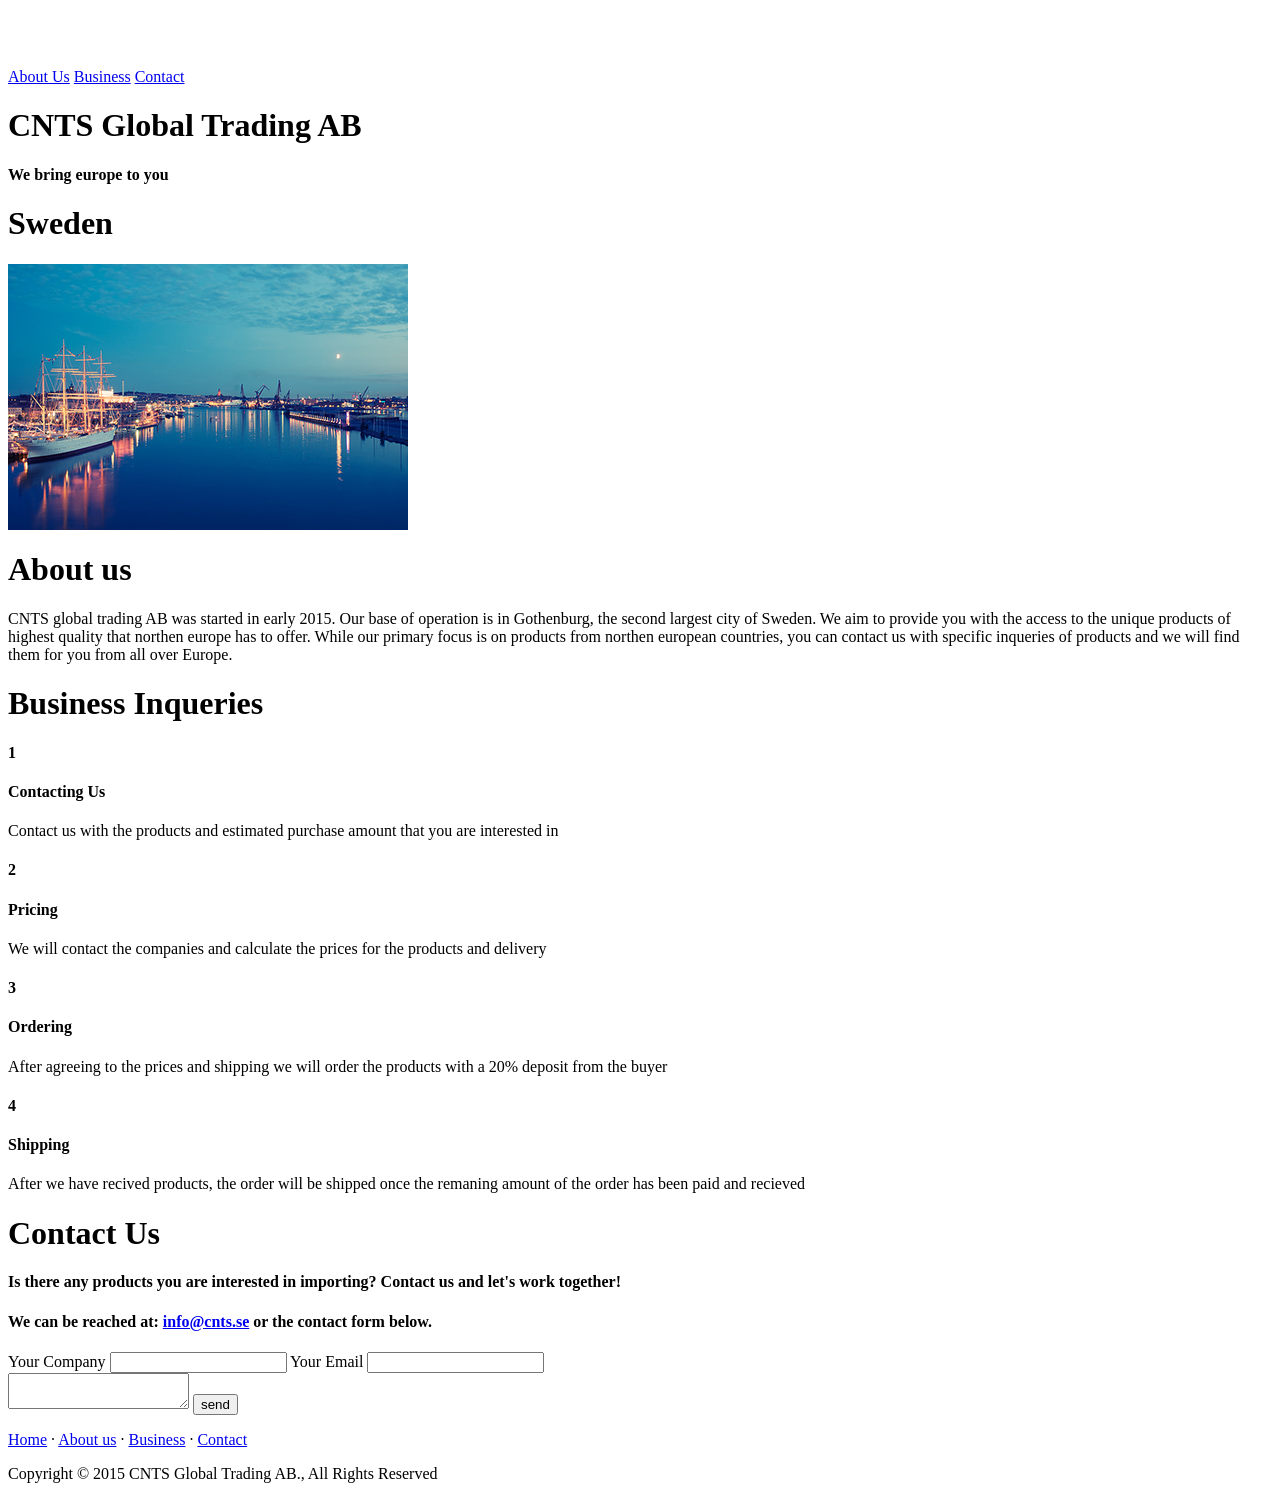
==== index.html @ ad2cd004 "Clean up removing unused files" ====
<html>
<head>
	<title>CNTS Global Trading AB</title>
	<meta charset="utf-8" />
        <link rel="stylesheet" href="css/style.css" />
        <link rel="shortcut icon" href="">
        <link href='http://fonts.googleapis.com/css?family=Open+Sans' rel='stylesheet' type='text/css'>
</head>
<body>

		<header class="header">
			<div class="logo">
				<img src="images/logo.png" alt="logo" width="auto" height="60px"/>
				
			</div>
			<div class="header-limiter">

				<nav>
					<a href="#aboutus">About Us</a>
					<a href="#business">Business</a>
					<a href="#contact">Contact</a>
				</nav>
			</div>
		</header>

		<div class="home">

		   <h1>CNTS Global Trading AB</h1>
		   <h4>We bring europe to you</h4>
		
		</div>



		<div class="aboutus">
  <div class="container">
    <div class="col two">
    	<h1>Sweden</h1>
    	<img src="images/mini.png" alt="gbg" width="auto" height="auto" id="home" />
      
    </div>
    <div class="col two">
      <h1><a name="aboutus">About us</a></h1>
			<p>CNTS global trading AB was started in early 2015. Our base of operation is in Gothenburg, the second largest city of Sweden. We aim to provide you with the access to the unique products of highest quality that northen europe has to offer. While our primary focus is on products from northen european countries, you can contact us with specific inqueries of products and we will find them for you from all over Europe.</p>
    </div>
    <div class="group"></div>
  </div>
</div>






		<div class="Business">
			<h1><a name="business">Business Inqueries</a></h1>
  <div class="container">
    <div class="col four">
      <h4 class="icon">1</h4>
      <h4 class="service">Contacting Us</h4>
      <p>Contact us with the products and estimated purchase amount that you are interested in</p>
    </div>
    <div class="col four">
      <h4 class="icon">2</h4>
      <h4 class="service">Pricing</h4>
      <p>We will contact the companies and calculate the prices for the products and delivery</p>
    </div>
    <div class="responsivegroup"></div>
    <div class="col four">
      <h4 class="icon">3</h4>
      <h4 class="service">Ordering</h4>
      <p>After agreeing to the prices and shipping we will order the products with a 20% deposit from the buyer</p>
    </div>
    <div class="col four">
      <h4 class="icon">4</h4>
      <h4 class="service">Shipping</h4>
      <p>After we have recived products, the order will be shipped once the remaning amount of the order has been paid and recieved</p>
    </div>
    <div class="group"></div>
  </div>
</div>



    
    

	<div class="contactus">
		<div class="container">
		
		<h1><a name="contact">Contact Us</a></h1>
		<h4>Is there any products you are interested in importing? Contact us and let's work together!</h4>
		<h4>We can be reached at: <a href="mailto:info@cnts.se">info@cnts.se</a> or the contact form below.</h4>


		<div class="formcenter">

			<form>

				<div class="contactinfo">
					<label><span>Your Company</span>
					<input type="text" name="company"/></label>
	
					<label><span>Your Email</span>
					<input type="text" name="email" id="email" /></label>
			</div>


				<textarea name="form" id="form"></textarea>

				<input type="submit" value="send"/>
			
		</form>

		</div>
	
		</div>
	</div>

	<footer class="footer-basic-centered">

			<p class="footer-links">
				<a href="#top">Home</a>
				·
				<a href="#aboutus">About us</a>
				·
				<a href="#business">Business</a>
				·
				<a href="#contact">Contact</a>
			</p>

			<p class="footer-company-name"> Copyright &copy; 2015 CNTS Global Trading AB., All Rights Reserved</p>

		</footer>	

</body>
</html>
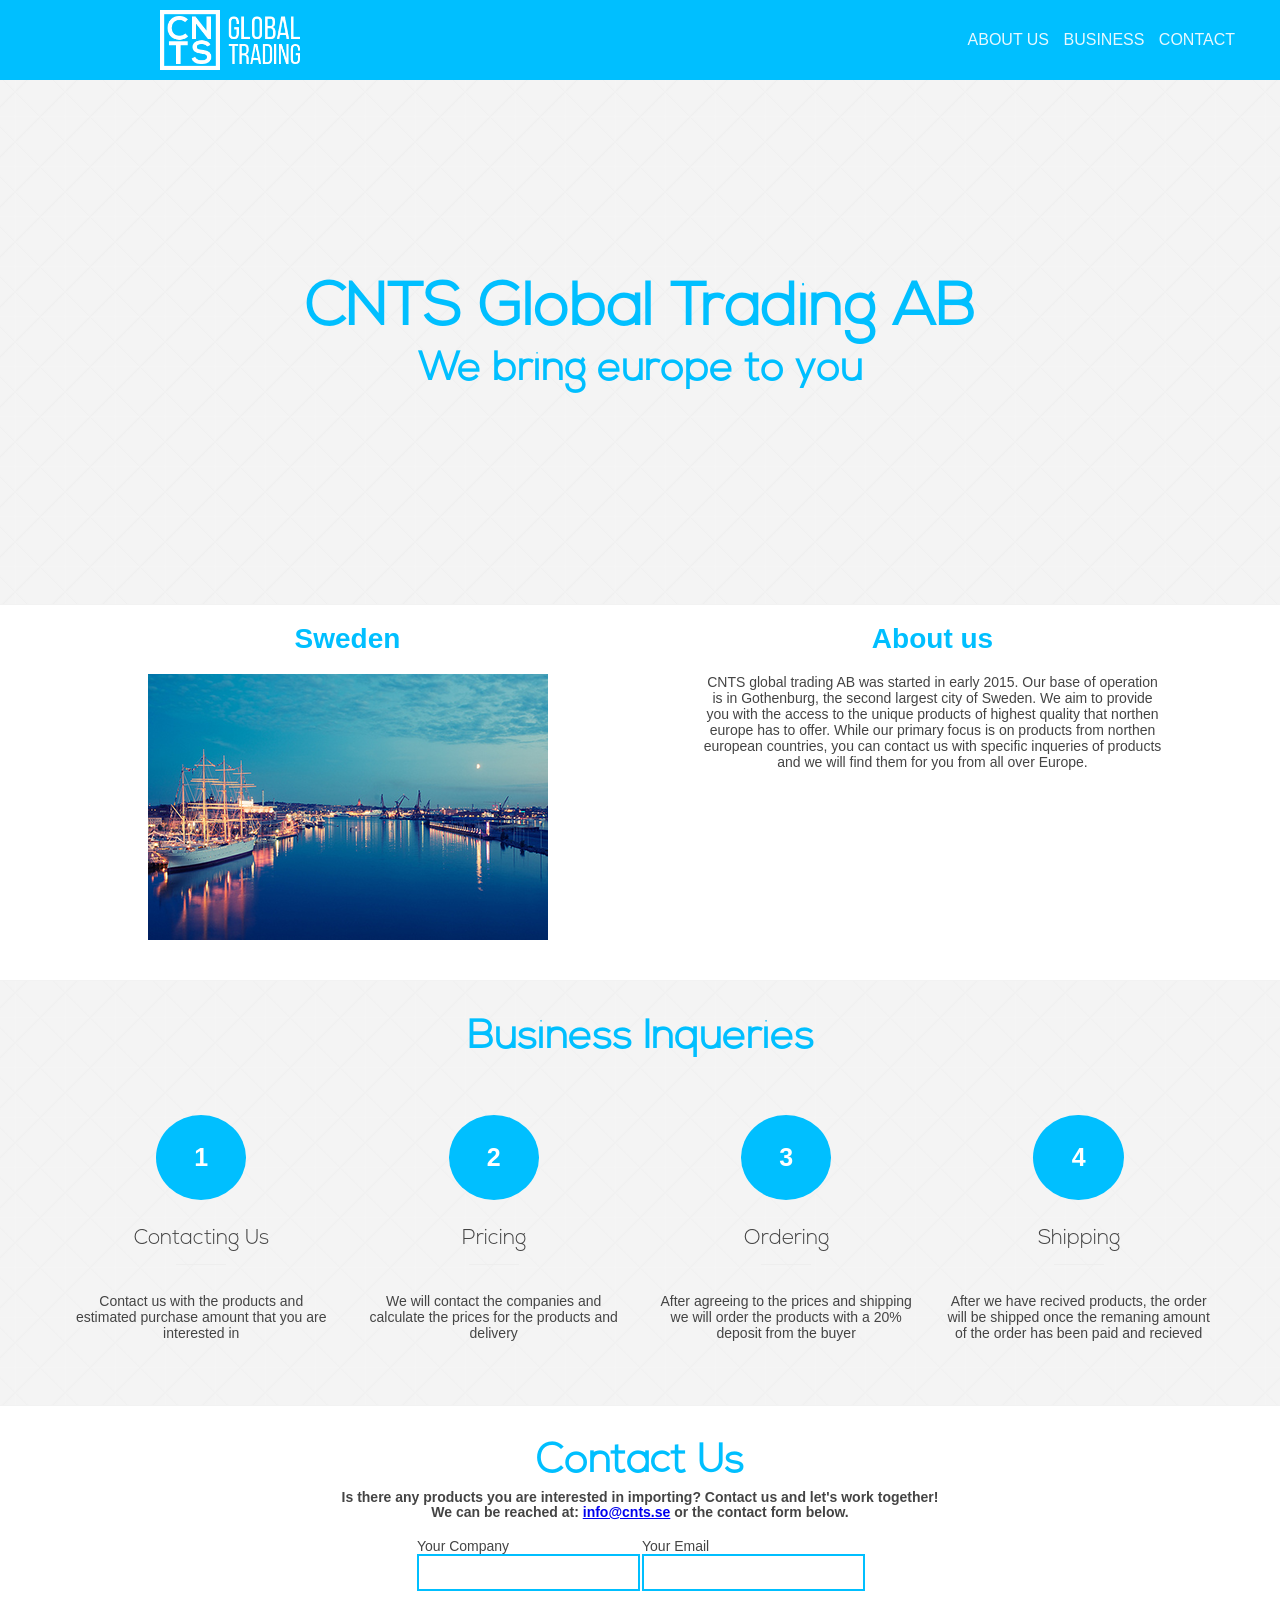
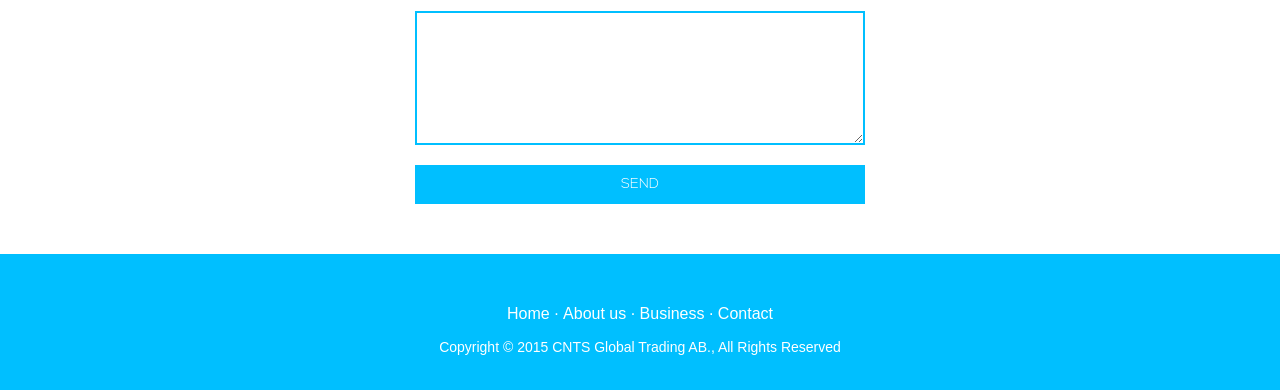
==== commit fae2e867: "ico website icon" ====
--- a/index.html
+++ b/index.html
@@ -2,8 +2,8 @@
 <head>
 	<title>CNTS Global Trading AB</title>
 	<meta charset="utf-8" />
-        <link rel="stylesheet" href="css/style.css" />
-        <link rel="shortcut icon" href="">
+        <link rel="stylesheet" href="/css/style.css" />
+        <link rel="shortcut icon" href="images/CNTSicon.ico">
         <link href='http://fonts.googleapis.com/css?family=Open+Sans' rel='stylesheet' type='text/css'>
 </head>
 <body>
--- a/css/style.css
+++ b/css/style.css
@@ -0,0 +1,481 @@
+@font-face {
+    font-family: "Nexa";
+    src: url("../font/NexaLight.otf") format('opentype');
+
+}
+
+
+body {
+    margin:0;
+    padding:0;
+    height: 100%;
+}
+
+
+.header {
+    background-color: #00BFFF;
+    box-shadow: 1px 2px 2px rgba(0, 0, 0, 0.15);
+    padding: 20px 40px;
+    height: 80px;
+    box-sizing: border-box;
+}
+
+.header .header-limiter {
+    max-width: 1200px;
+    text-align: center;
+    margin: 0 auto;
+}
+
+/* Logo */
+
+.logo img {
+    
+    float: left;
+    margin: -10px 0px -100px 120px;
+
+}
+
+
+
+.header .header-limiter a {
+    color: #ffffff;
+    text-decoration: none;
+}
+
+.header .header-limiter nav{
+    /*font:16px Arial, Helvetica, sans-serif;*/
+    font-family: 'Open Sans', sans-serif;
+    text-transform: uppercase;
+    line-height: 40px;
+    float: right;
+}
+
+.header .header-limiter nav a{
+    display: inline-block;
+    padding: 0 5px;
+    text-decoration:none;
+    color: #ffffff;
+    font-size: 16px;
+    opacity: 0.9;
+}
+
+.header .header-limiter nav a:hover{
+    opacity: 1;
+}
+
+.header .header-limiter nav a.selected {
+    color: #608bd2;
+    pointer-events: none;
+    opacity: 1;
+}
+
+
+@media all and (max-width: 600px) {
+
+    .header {
+        padding: 28px 0;
+        height: 120px;
+    }
+
+
+    .header .header-limiter nav {
+        line-height: 1;
+        margin-top: 60px;
+        margin-right: -10px;
+        float:none;
+    }
+
+    .header .header-limiter nav a {
+        font-size: 13px;
+    }
+}
+
+
+.home {
+    font-family: "Nexa";
+    src: url("../font/NexaLight.otf");
+    background-image: url("../images/agsquare.png");
+    background-position: center;
+    padding: 160px 0 160px 0;
+    text-align: center;
+     color: #00BFFF;
+     border-bottom: solid 1px;
+     border-bottom-color: #F2F2F2;
+}
+
+.home h1 {
+    font-size: 60px;
+}
+
+.home h4 {
+    margin-top: -30px;
+    font-size: 40px;
+}
+
+.aboutus {
+    margin-bottom: 40px;
+
+}
+
+.aboutus h1{
+    color: #00BFFF;
+}
+
+
+.aboutus img {
+display: block;
+    margin-left: auto;
+    margin-right: auto;
+}
+
+.business {
+  width: 100%;
+  background-image: url("../images/agsquare.png");
+    background-position: center;
+     border-bottom: solid 1px;
+     border-bottom-color: #F2F2F2;
+     border-top: solid 1px;
+     border-top-color: #F2F2F2;
+}
+
+.container {
+  position: relative;
+  width: 1170px;
+  margin: 0 auto;
+  color: #444;
+  font-size: 14px;
+  font-weight: 300;
+  font-family: Roboto, 'Open Sans', Arial, sans-serif;
+  overflow: hidden;
+}
+
+.business .container {
+  padding: 30px 0 50px 0;
+}
+
+.business h1 {
+    padding-top: 10px;
+    font-family: "Nexa";
+    color: #00BFFF;
+    font-size: 40px;
+    text-align: center;
+
+}
+
+.business h4 {
+
+    font-size: 25px;
+}
+
+
+.contactus {
+   width: 100%;
+}
+
+.contactus h1 {
+    padding-top: 10px;
+    font-family: "Nexa";
+    color: #00BFFF;
+    font-size: 40px;
+    text-align: center;
+}
+
+
+.contactus h4 {
+    margin-top: -20px;
+    text-align: center;
+
+
+}
+
+
+
+form {
+    max-width: 450px;
+    margin: 0 auto 50px 0px;
+    margin-left:auto;
+    margin-right:auto;
+}
+
+
+form [type="submit"] {
+    margin-top: 20px;
+    background: #00BFFF;
+    color: white;
+    font-size: 14px;
+    text-transform: uppercase;
+
+    
+}
+
+textarea {
+    height: 10em;
+}
+
+input, textarea {
+
+    font-family: "Nexa";
+
+    border: 2px solid;
+    width: 100%;
+    border-color: #00BFFF;
+    box-sizing: border-box;
+    padding: 10px;
+
+    input:focus{
+        outline: none;
+       
+    }
+
+} 
+
+form .contactinfo label{
+
+    width: 50%;
+    float: left;
+    box-sizing: border-box;
+
+    label:nth-child(1){
+        padding-right:5px;
+    }
+
+    label:nth-child(2){
+        padding-left:5px;
+    }
+        
+}
+
+
+label {
+    padding-left: 2px;
+    display: block;
+    margin-bottom: 20px;
+
+}
+
+span {
+    display: block;
+}
+
+
+.col .service {
+  font-size: 21px;
+  font-weight: 300;
+  font-family: "Nexa";
+}
+
+.col .service:after {
+  content: "";
+  width: 50px;
+  position: relative;
+  border-bottom: 1px solid #eee;
+  display: block;
+  text-align: center;
+  margin: auto;
+  margin-top: 15px;
+}
+
+
+.col.four {
+  width: 23%;
+  margin: 0 1%;
+}
+
+.responsivegroup {
+  display: none;
+}
+
+.icon {
+
+  background: #00BFFF;
+  color: white;
+  border-radius: 50%;
+  height: 85px;
+  width: 85px;
+  line-height: 85px;
+  text-align: center;
+  margin: 0 auto;
+  transition: background 0.25s linear, color 0.25s linear;
+
+}
+
+.col {
+  float: left;
+  padding: 0;
+  margin: 0;
+  position: relative;
+}
+
+.col.four {
+  width: 23%;
+  margin: 0 1%;
+}
+
+.col.two {
+  width: 40%;
+  margin: 0 2.5%;
+  padding: 0 2.5%;
+}
+
+.col.extrapad {
+  padding-top: 20px;
+  padding-bottom: 20px;
+}
+
+
+.col .service:after {
+  content: "";
+  width: 50px;
+  position: relative;
+  border-bottom: 1px solid #eee;
+  display: block;
+  text-align: center;
+  margin: auto;
+  margin-top: 15px;
+}
+
+.col .feature {
+  font-size: 19px;
+}
+
+
+.responsivegroup {
+  display: none;
+}
+
+.col p,
+.col h1, .col h2, .col h4 {
+  padding: 0 1%;
+  text-align: center;
+}
+
+.group.margin {
+  margin-bottom: 20px;
+}
+
+
+h2 {
+  font-family: 'Roboto Slab', sans-serif;
+  text-align: center;
+  font-weight: 400;
+  font-size: 18px;
+}
+
+
+.group:after {
+  content: "";
+  display: table;
+  clear: both;
+}
+
+@media all and (max-width: 768px) {
+  .container {
+    width: 95%;
+  }
+  .col.four {
+    width: 48%;
+    margin: 1%;
+  }
+ 
+  .responsivegroup {
+    display: block;
+  }
+  .responsivegroup:after {
+    content: "";
+    display: table;
+    clear: both;
+  }
+}
+
+@media all and (min-width: 768px) {
+  .container {
+    width: 750px;
+  }
+}
+
+@media all and (min-width: 992px) {
+  .container {
+    width: 970px;
+  }
+}
+
+@media all and (min-width: 1200px) {
+  .container {
+    width: 1170px;
+  }
+}
+
+@media all and (max-width:450px) {
+  .col.four, .col.two {
+    display: block;
+    width: 95%;
+    padding: 0;
+    margin: 0 auto;
+    float: none;
+  }
+  .col.extrapad {
+    padding: 1%;
+    margin-bottom: 10px;
+  }
+  .group {
+    display: none;
+  }
+}
+
+.footer-basic-centered{
+    background-color:  #00BFFF;
+    box-shadow: 0 1px 1px 0 rgba(0, 0, 0, 0.12);
+    box-sizing: border-box;
+    width: 100%;
+    text-align: center;
+    font-family: Roboto, 'Open Sans', Arial, sans-serif;
+
+    padding: 45px;
+    margin-top: 80px;
+}
+
+
+.footer-basic-centered .footer-company-name{
+    color:  #ffffff;
+    font-size: 14px;
+    margin: 0;
+}
+
+.footer-basic-centered {
+    list-style: none;
+    color:  #ffffff;
+    padding: 35px 0 35px;
+    margin: 0;
+}
+
+.footer-basic-centered a{
+    display:inline-block;
+    text-decoration: none;
+    color: inherit;
+}
+
+
+/* If you don't want the footer to be responsive, remove these media queries */
+
+@media (max-width: 600px) {
+
+    .footer-basic-centered{
+        padding: 35px;
+    }
+
+
+    .footer-basic-centered .footer-company-name{
+        font-size: 12px;
+    }
+
+    .footer-basic-centered .footer-links{
+        font-size: 14px;
+        padding: 25px 0 20px;
+    }
+
+    .footer-basic-centered .footer-links a{
+        line-height: 1.8;
+    }
+
+    
+}
